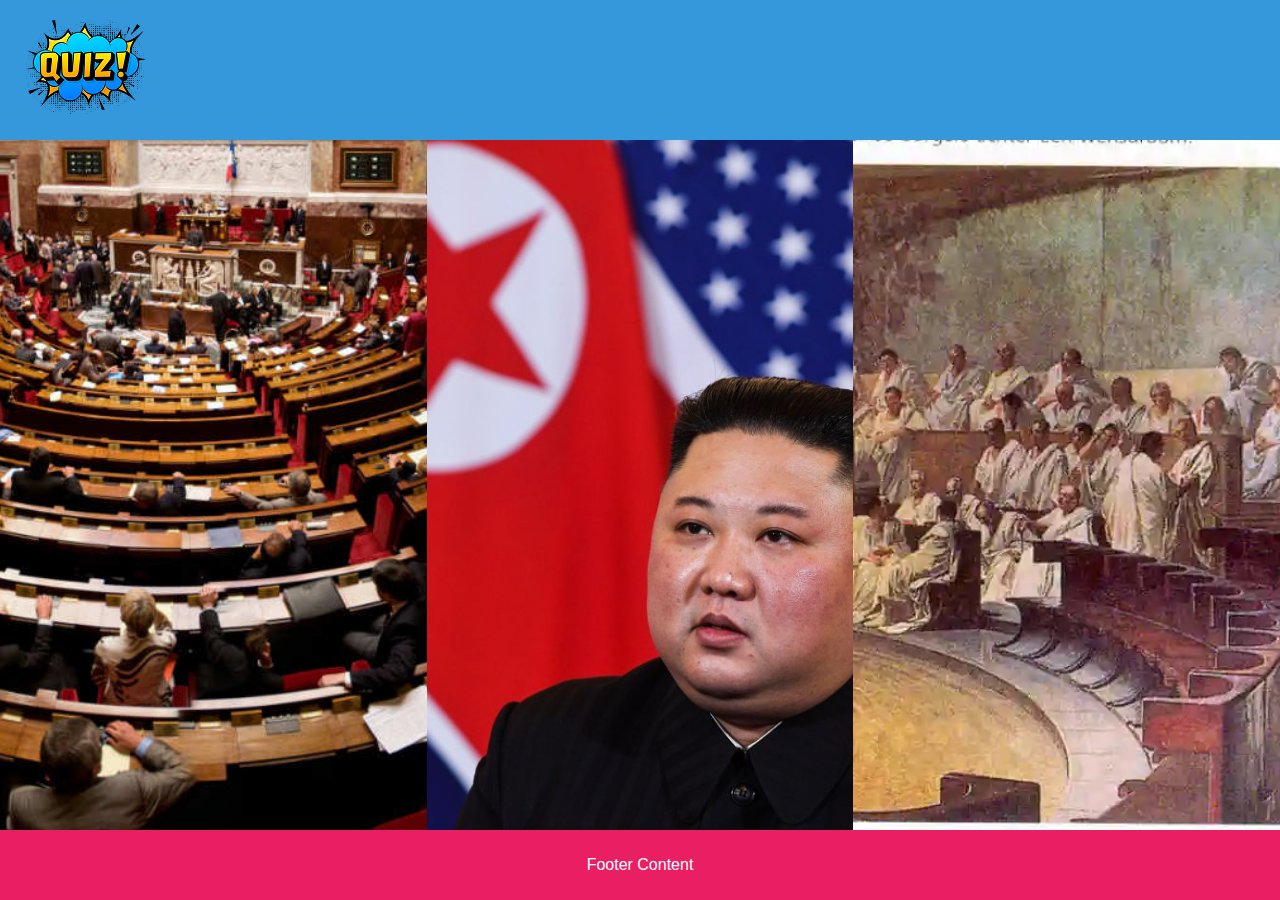
==== index.html @ fb7bad32 "startup" ====
<!DOCTYPE html>
<html lang="en">
  <head>
    <meta charset="UTF-8" />
    <meta name="viewport" content="width=device-width, initial-scale=1.0" />
    <title>Hover Frames with Animated Content</title>
    <link rel="stylesheet" href="styles.css" />
  </head>
  <body>
    <header class="header">
      <div class="logo">
        <img src="./Images/logo.png" alt="logo" />
      </div>
    </header>

    <div class="frames-container">
      <div class="frame" id="frame1">
        <img src="./Images/democratie.jpg" alt="Image 1" />
        <div class="hover-content">
          <div class="info-frame">
            Democratie is een regeringsvorm waarbij de macht bij het volk ligt.
          </div>
          <div class="leaderboard-frame">Leaderboard</div>
          <button class="play-button">Spelen</button>
        </div>
      </div>
      <div class="frame" id="frame2">
        <img src="./Images/dictatuur.jpg" alt="Image 2" />
        <div class="hover-content">
          <div class="info-frame">
            Dictatuur is een regeringsvorm waarbij alle macht bij één persoon of
            groep ligt.
          </div>
          <div class="leaderboard-frame">Leaderboard</div>
          <button class="play-button">Spelen</button>
        </div>
      </div>
      <div class="frame" id="frame3">
        <img src="./Images/aristocratie.webp" alt="Image 3" />
        <div class="hover-content">
          <div class="info-frame">
            Aristocratie is een regeringsvorm waarbij de macht bij een kleine
            elite ligt.
          </div>
          <div class="leaderboard-frame">Leaderboard</div>
          <button class="play-button">Spelen</button>
        </div>
      </div>
    </div>

    <footer class="footer">
      <p>Footer Content</p>
    </footer>
  </body>
</html>
---- styles.css ----
body {
    margin: 0;
    padding: 0;
    font-family: Arial, sans-serif;
    overflow: hidden;
    display: flex;
    flex-direction: column;
    height: 100vh;
}

.header {
    background-color: #3498db;
    color: white;
    padding: 15px 20px;
    text-align: left;
    font-size: 24px;
    font-weight: bold;
}

.frames-container {
    display: flex;
    flex: 1;
}

.frame {
    flex: 1;
    overflow: hidden;
    position: relative;
    transition: flex 0.5s ease;
}

.frame img {
    width: 100%;
    height: 100%;
    object-fit: cover;
}

.frame:hover {
    flex: 2;
}

.hover-content {
    position: absolute;
    top: 0;
    left: 0;
    width: 100%;
    height: 100%;
    display: flex;
    flex-direction: column;
    justify-content: space-between;
    padding: 20px;
    background: rgba(0, 0, 0, 0.7);
    opacity: 0;
    transition: opacity 0.5s ease;
}

.frame:hover .hover-content {
    opacity: 1;
}

.info-frame {
    background: #3498db;
    padding: 30px;
    color: white;
    border-radius: 5px;
    font-size: 18px;
    max-width: 60%;
    transform: translateX(-100%);
    transition: transform 0.5s ease;
}

.frame:hover .info-frame {
    transform: translateX(0);
}

.leaderboard-frame {
    background: #e91e63;
    padding: 100px;
    color: white;
    border-radius: 5px;
    font-size: 18px;
    max-width: 50%;
    align-self: flex-end;
    transform: translateX(100%);
    transition: transform 0.5s ease;
}

.frame:hover .leaderboard-frame {
    transform: translateX(0);
}

.play-button {
    background: #2ecc71;
    color: white;
    border: none;
    padding: 15px 30px;
    font-size: 18px;
    cursor: pointer;
    border-radius: 5px;
    align-self: flex-start;
    transform: translateY(100%);
    transition: transform 0.5s ease;
}

.frame:hover .play-button {
    transform: translateY(0);
}

.footer {
    background-color: #e91e63;
    color: white;
    text-align: center;
    padding: 10px;
    font-size: 16px;
}
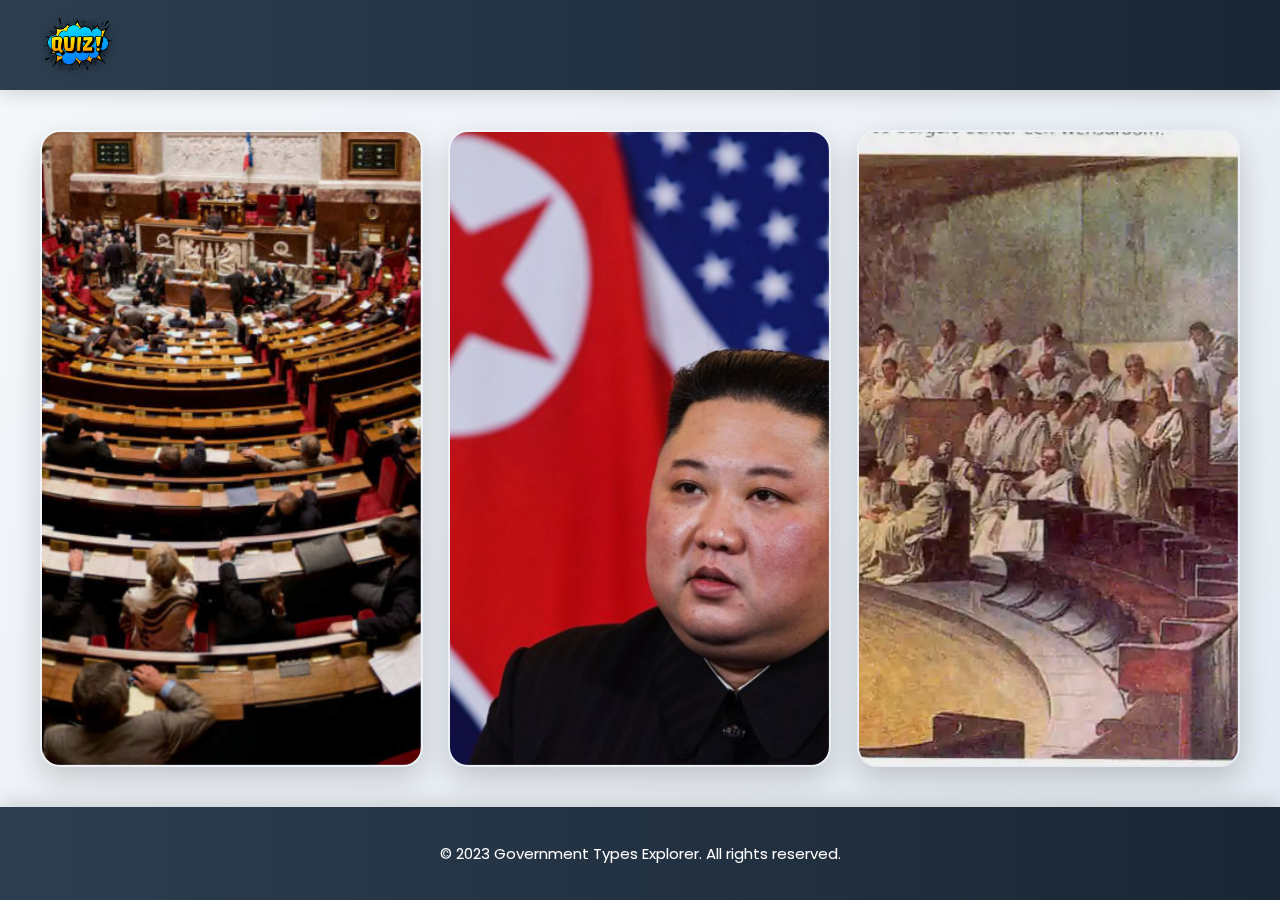
==== commit e7ff3bb3: "test" ====
--- a/index.html
+++ b/index.html
@@ -1,55 +1,165 @@
-<!DOCTYPE html>
 <html lang="en">
   <head>
     <meta charset="UTF-8" />
     <meta name="viewport" content="width=device-width, initial-scale=1.0" />
-    <title>Hover Frames with Animated Content</title>
+    <title>Government Types Explorer</title>
+    <link
+      rel="stylesheet"
+      href="https://fonts.googleapis.com/css2?family=Poppins:wght@300;400;500;600;700&display=swap"
+    />
     <link rel="stylesheet" href="styles.css" />
   </head>
   <body>
+    <div class="page-transition"></div>
+
     <header class="header">
       <div class="logo">
-        <img src="./Images/logo.png" alt="logo" />
+        <img
+          src="./Images/logo.png"
+          alt="Government Explorer"
+          onclick="window.location.href='index.html'"
+        />
       </div>
     </header>
 
     <div class="frames-container">
       <div class="frame" id="frame1">
-        <img src="./Images/democratie.jpg" alt="Image 1" />
+        <img src="./Images/democratie.jpg" alt="Democratie" />
         <div class="hover-content">
           <div class="info-frame">
-            Democratie is een regeringsvorm waarbij de macht bij het volk ligt.
+            <h3>Democratie</h3>
+            <p>
+              Een regeringsvorm waarbij de macht bij het volk ligt, meestal
+              uitgeoefend via gekozen vertegenwoordigers.
+            </p>
           </div>
-          <div class="leaderboard-frame">Leaderboard</div>
-          <button class="play-button">Spelen</button>
+          <div class="leaderboard-frame">
+            <h3>Top Spelers</h3>
+            <div class="leaderboard-entry gold">
+              <span class="position">1</span>
+              <span class="name">Alex</span>
+              <span class="score">12/12</span> <br />
+              <span class="time">1:24</span>
+            </div>
+            <div class="leaderboard-entry silver">
+              <span class="position">2</span>
+              <span class="name">Sophie</span>
+              <span class="score">11/12</span> <br />
+              <span class="time">1:45</span>
+            </div>
+            <div class="leaderboard-entry bronze">
+              <span class="position">3</span>
+              <span class="name">Thomas</span>
+              <span class="score">10/12</span> <br />
+              <span class="time">2:03</span>
+            </div>
+          </div>
+          <button
+            class="play-button"
+            onclick="navigateToQuiz('democratie.html')"
+          >
+            <span>Spelen</span>
+            <svg width="13px" height="10px" viewBox="0 0 13 10">
+              <path d="M1,5 L11,5"></path>
+              <polyline points="8 1 12 5 8 9"></polyline>
+            </svg>
+          </button>
         </div>
       </div>
+
       <div class="frame" id="frame2">
-        <img src="./Images/dictatuur.jpg" alt="Image 2" />
+        <img src="./Images/dictatuur.jpg" alt="Dictatuur" />
         <div class="hover-content">
           <div class="info-frame">
-            Dictatuur is een regeringsvorm waarbij alle macht bij één persoon of
-            groep ligt.
+            <h3>Dictatuur</h3>
+            <p>
+              Een regeringsvorm waarbij alle macht bij één persoon of groep
+              ligt, zonder vrije verkiezingen.
+            </p>
           </div>
-          <div class="leaderboard-frame">Leaderboard</div>
-          <button class="play-button">Spelen</button>
+          <div class="leaderboard-frame">
+            <h3>Top Spelers</h3>
+            <div class="leaderboard-entry gold">
+              <span class="position">1</span>
+              <span class="name">Emma</span>
+              <span class="score">12/12</span>
+              <span class="time">1:18</span>
+            </div>
+            <div class="leaderboard-entry silver">
+              <span class="position">2</span>
+              <span class="name">Lucas</span>
+              <span class="score">11/12</span>
+              <span class="time">1:32</span>
+            </div>
+            <div class="leaderboard-entry bronze">
+              <span class="position">3</span>
+              <span class="name">Lisa</span>
+              <span class="score">10/12</span>
+              <span class="time">1:55</span>
+            </div>
+          </div>
+          <button
+            class="play-button"
+            onclick="navigateToQuiz('dictatuur.html')"
+          >
+            <span>Spelen</span>
+            <svg width="13px" height="10px" viewBox="0 0 13 10">
+              <path d="M1,5 L11,5"></path>
+              <polyline points="8 1 12 5 8 9"></polyline>
+            </svg>
+          </button>
         </div>
       </div>
+
       <div class="frame" id="frame3">
-        <img src="./Images/aristocratie.webp" alt="Image 3" />
+        <img src="./Images/aristocratie.webp" alt="Aristocratie" />
         <div class="hover-content">
           <div class="info-frame">
-            Aristocratie is een regeringsvorm waarbij de macht bij een kleine
-            elite ligt.
+            <h3>Aristocratie</h3>
+            <p>
+              Een regeringsvorm waarbij de macht bij een kleine elite ligt, vaak
+              gebaseerd op geboorte of rijkdom.
+            </p>
           </div>
-          <div class="leaderboard-frame">Leaderboard</div>
-          <button class="play-button">Spelen</button>
+          <div class="leaderboard-frame">
+            <h3>Top Spelers</h3>
+            <div class="leaderboard-entry gold">
+              <span class="position">1</span>
+              <span class="name">David</span>
+              <span class="score">12/12</span>
+              <span class="time">1:36</span>
+            </div>
+            <div class="leaderboard-entry silver">
+              <span class="position">2</span>
+              <span class="name">Sarah</span>
+              <span class="score">11/12</span>
+              <span class="time">1:48</span>
+            </div>
+            <div class="leaderboard-entry bronze">
+              <span class="position">3</span>
+              <span class="name">Mike</span>
+              <span class="score">10/12</span>
+              <span class="time">2:12</span>
+            </div>
+          </div>
+          <button
+            class="play-button"
+            onclick="navigateToQuiz('aristocratie.html')"
+          >
+            <span>Spelen</span>
+            <svg width="13px" height="10px" viewBox="0 0 13 10">
+              <path d="M1,5 L11,5"></path>
+              <polyline points="8 1 12 5 8 9"></polyline>
+            </svg>
+          </button>
         </div>
       </div>
     </div>
 
     <footer class="footer">
-      <p>Footer Content</p>
+      <p>© 2023 Government Types Explorer. All rights reserved.</p>
     </footer>
+
+    <script src="script.js"></script>
   </body>
 </html>
--- a/styles.css
+++ b/styles.css
@@ -1,45 +1,154 @@
-body {
+:root {
+    --primary-dark: #2c3e50;
+    --primary-dark-alt: #1a2634;
+    --accent-red: #EF5947;
+    --accent-green: #2ecc71;
+    --accent-green-alt: #27ae60;
+    --accent-blue: #3498db;
+    --text-light: #ffffff;
+    --shadow-dark: rgba(0, 0, 0, 0.15);
+    --transition-smooth: cubic-bezier(0.25, 0.46, 0.45, 0.94);
+    --transition-bounce: cubic-bezier(0.68, -0.55, 0.265, 1.55);
+  }
+  
+  body {
     margin: 0;
     padding: 0;
-    font-family: Arial, sans-serif;
-    overflow: hidden;
+    font-family: 'Poppins', -apple-system, BlinkMacSystemFont, 'Segoe UI', Roboto, sans-serif;
+    overflow-x: hidden;
     display: flex;
     flex-direction: column;
-    height: 100vh;
-}
-
-.header {
-    background-color: #3498db;
-    color: white;
-    padding: 15px 20px;
-    text-align: left;
-    font-size: 24px;
-    font-weight: bold;
-}
-
-.frames-container {
+    min-height: 100vh;
+    background: linear-gradient(135deg, #f5f9fc 0%, #e3e9f1 100%);
+    will-change: background;
+  }
+  
+  .page-transition {
+    position: fixed;
+    top: 0;
+    left: 0;
+    width: 100%;
+    height: 100%;
+    background: linear-gradient(45deg, var(--accent-red), var(--primary-dark));
+    z-index: 1000;
+    opacity: 0;
+    pointer-events: none;
+    transform: scaleY(0);
+    transform-origin: bottom;
+    transition: transform 0.8s var(--transition-smooth), opacity 0.8s ease;
+    will-change: transform, opacity;
+  }
+  
+  .page-transition.active {
+    opacity: 1;
+    transform: scaleY(1);
+    transform-origin: top;
+  }
+  
+  .header {
+    background: linear-gradient(90deg, var(--primary-dark) 0%, var(--primary-dark-alt) 100%);
+    color: var(--text-light);
+    padding: 15px 40px;
+    box-shadow: 0 4px 20px var(--shadow-dark);
+    z-index: 10;
+    transform: translateY(-100%);
+    transition: transform 0.6s var(--transition-bounce);
+    will-change: transform;
+  }
+  
+  .header.loaded {
+    transform: translateY(0);
+  }
+  
+  .logo {
+    cursor: pointer;
+    transition: transform 0.3s ease;
+    will-change: transform;
+  }
+  
+  .logo:hover {
+    transform: scale(1.05);
+  }
+  
+  .logo img {
+    height: 60px;
+    filter: drop-shadow(0 2px 6px rgba(0, 0, 0, 0.3));
+    transition: all 0.3s ease;
+    will-change: filter;
+  }
+  
+  .logo:hover img {
+    filter: drop-shadow(0 4px 10px rgba(0, 0, 0, 0.4));
+  }
+  
+  .frames-container {
     display: flex;
     flex: 1;
-}
-
-.frame {
+    gap: 25px;
+    padding: 40px;
+    box-sizing: border-box;
+    overflow: hidden;
+    perspective: 1000px;
+  }
+  
+  .frame {
     flex: 1;
     overflow: hidden;
     position: relative;
-    transition: flex 0.5s ease;
-}
-
-.frame img {
+    border-radius: 20px;
+    box-shadow: 0 12px 30px rgba(0, 0, 0, 0.18);
+    transform: scale(0.95) translateY(20px);
+    opacity: 0;
+    transition: all 0.8s var(--transition-bounce), flex 0.6s var(--transition-smooth);
+    border: 2px solid rgba(255, 255, 255, 0.15);
+    filter: brightness(0.95);
+    will-change: transform, opacity, flex, filter;
+    backface-visibility: hidden;
+  }
+  
+  .frame.loaded {
+    transform: scale(1) translateY(0);
+    opacity: 1;
+  }
+  
+  .frame::before {
+    content: '';
+    position: absolute;
+    top: 0;
+    left: 0;
+    width: 100%;
+    height: 100%;
+    background: linear-gradient(to bottom, rgba(0, 0, 0, 0.2) 0%, rgba(0, 0, 0, 0.5) 100%);
+    z-index: 1;
+    opacity: 0;
+    transition: opacity 0.2s ease;
+    will-change: opacity;
+  }
+  
+  .frame:hover {
+    flex: 1.5;
+    box-shadow: 0 15px 40px rgba(0, 0, 0, 0.25);
+    transform: translateY(-8px) scale(1.02);
+    filter: brightness(1);
+  }
+  
+  .frame:hover::before {
+    opacity: 1;
+  }
+  
+  .frame img {
     width: 100%;
     height: 100%;
     object-fit: cover;
-}
-
-.frame:hover {
-    flex: 2;
-}
-
-.hover-content {
+    transition: transform 1s var(--transition-smooth);
+    will-change: transform;
+  }
+  
+  .frame:hover img {
+    transform: scale(1.08);
+  }
+  
+  .hover-content {
     position: absolute;
     top: 0;
     left: 0;
@@ -48,68 +157,278 @@
     display: flex;
     flex-direction: column;
     justify-content: space-between;
+    padding: 40px;
+    box-sizing: border-box;
+    background: rgba(0, 0, 0, 0.5);
+    backdrop-filter: blur(8px);
+    -webkit-backdrop-filter: blur(8px);
+    opacity: 0;
+    transition: opacity 0.2s ease, backdrop-filter 0.2s ease;
+    z-index: 2;
+    will-change: opacity, backdrop-filter;
+  }
+  
+  .frame:hover .hover-content {
+    opacity: 1;
+  }
+  
+  .info-frame {
+    background: rgba(52, 152, 219, 0.85);
+    padding: 25px;
+    color: var(--text-light);
+    border-radius: 15px;
+    max-width: 55%;
+    transform: translateX(-120%);
+    transition: transform 0.7s var(--transition-bounce);
+    box-shadow: 0 10px 30px rgba(0, 0, 0, 0.25);
+    line-height: 1.6;
+    border: 1px solid rgba(255, 255, 255, 0.2);
+    will-change: transform;
+  }
+  
+  .info-frame h3 {
+    margin: 0 0 12px 0;
+    font-size: 24px;
+    font-weight: 600;
+    color: var(--text-light);
+    text-shadow: 0 2px 4px rgba(0, 0, 0, 0.2);
+  }
+  
+  .info-frame p {
+    margin: 0;
+    font-weight: 300;
+    font-size: 16px;
+  }
+  
+  .frame:hover .info-frame {
+    transform: translateX(0);
+    transition-delay: 0.05s;
+  }
+  
+  .leaderboard-frame {
+    background: rgba(239, 89, 71, 0.9);
+    padding: 20px 25px;
+    color: var(--text-light);
+    border-radius: 15px;
+    width: 50%;
+    transform: translateX(120%);
+    transition: transform 0.7s var(--transition-bounce);
+    box-shadow: 0 10px 30px rgba(0, 0, 0, 0.25);
+    margin-bottom: 30px;
+    align-self: flex-end;
+    border: 1px solid rgba(255, 255, 255, 0.2);
+    will-change: transform;
+  }
+  
+  .leaderboard-frame h3 {
+    margin: 0 0 18px 0;
+    font-size: 22px;
+    font-weight: 600;
+    text-align: center;
+    color: var(--text-light);
+    text-shadow: 0 2px 4px rgba(0, 0, 0, 0.2);
+  }
+  
+  .leaderboard-entry {
+    display: flex;
+    justify-content: space-between;
+    align-items: center;
+    padding: 12px 18px;
+    margin-bottom: 10px;
+    border-radius: 10px;
+    background: rgba(255, 255, 255, 0.15);
+    transition: all 0.1s var(--transition-smooth);
+    cursor: default;
+    will-change: transform, background;
+  }
+  
+  .leaderboard-entry:hover {
+    background: rgba(255, 255, 255, 0.25);
+    transform: translateX(-8px);
+    box-shadow: 0 5px 15px rgba(0, 0, 0, 0.2);
+  }
+  
+  .leaderboard-entry.gold {
+    background: linear-gradient(90deg, rgba(239, 89, 71, 0.7) 0%, rgba(212, 172, 13, 0.7) 100%);
+  }
+  
+  .leaderboard-entry.silver {
+    background: linear-gradient(90deg, rgba(239, 89, 71, 0.7) 0%, rgba(192, 192, 192, 0.7) 100%);
+  }
+  
+  .leaderboard-entry.bronze {
+    background: linear-gradient(90deg, rgba(239, 89, 71, 0.7) 0%, rgba(205, 127, 50, 0.7) 100%);
+  }
+  
+  .position {
+    font-weight: 700;
+    width: 24px;
+    font-size: 18px;
+  }
+  
+  .name {
+    flex: 1;
+    font-weight: 500;
+    margin: 0 12px;
+    font-size: 16px;
+  }
+  
+  .score, .time {
+    font-weight: 400;
+    font-size: 14px;
+    opacity: 0.9;
+  }
+  
+  .frame:hover .leaderboard-frame {
+    transform: translateX(0);
+    transition-delay: 0.1s;
+  }
+  
+  .play-button {
+    background: linear-gradient(45deg, var(--accent-green), var(--accent-green-alt));
+    color: var(--text-light);
+    border: none;
+    padding: 18px 36px;
+    font-size: 20px;
+    font-weight: 600;
+    cursor: pointer;
+    border-radius: 15px;
+    align-self: flex-start;
+    transform: translateY(150%);
+    transition: all 0.7s var(--transition-bounce);
+    display: flex;
+    align-items: center;
+    justify-content: space-between;
+    width: 180px;
+    box-shadow: 0 10px 25px rgba(0, 0, 0, 0.25);
+    overflow: hidden;
+    position: relative;
+    z-index: 3;
+    will-change: transform;
+  }
+  
+  .play-button span {
+    position: relative;
+    z-index: 2;
+  }
+  
+  .play-button svg {
+    position: relative;
+    z-index: 2;
+    stroke: var(--text-light);
+    stroke-width: 2;
+    fill: none;
+    stroke-linecap: round;
+    stroke-linejoin: round;
+    transition: all 0.2s ease;
+    will-change: transform;
+  }
+  
+  .play-button::before {
+    content: '';
+    position: absolute;
+    top: 0;
+    left: 0;
+    width: 100%;
+    height: 100%;
+    background: linear-gradient(45deg, var(--accent-green-alt), var(--accent-green));
+    opacity: 0;
+    transition: opacity 0.4s ease;
+    will-change: opacity;
+  }
+  
+  .play-button::after {
+    content: '';
+    position: absolute;
+    top: 0;
+    left: 0;
+    width: 100%;
+    height: 100%;
+    background: linear-gradient(90deg, rgba(255,255,255,0.1) 0%, rgba(255,255,255,0.3) 100%);
+    transform: translateX(-100%);
+    transition: transform 0.3s ease;
+    will-change: transform;
+  }
+  
+  .play-button:hover {
+    transform: translateY(0) scale(1.05);
+    box-shadow: 0 12px 30px rgba(0, 0, 0, 0.35);
+  }
+  
+  .play-button:hover::before {
+    opacity: 1;
+  }
+  
+  .play-button:hover svg {
+    transform: translateX(8px);
+  }
+  
+  .play-button:hover::after {
+    transform: translateX(0);
+  }
+  
+  .frame:hover .play-button {
+    transform: translateY(0);
+    transition-delay: 0.15s;
+  }
+  
+  .footer {
+    background: linear-gradient(90deg, var(--primary-dark) 0%, var(--primary-dark-alt) 100%);
+    color: var(--text-light);
+    text-align: center;
     padding: 20px;
-    background: rgba(0, 0, 0, 0.7);
-    opacity: 0;
-    transition: opacity 0.5s ease;
-}
-
-.frame:hover .hover-content {
-    opacity: 1;
-}
-
-.info-frame {
-    background: #3498db;
-    padding: 30px;
-    color: white;
-    border-radius: 5px;
-    font-size: 18px;
-    max-width: 60%;
-    transform: translateX(-100%);
-    transition: transform 0.5s ease;
-}
-
-.frame:hover .info-frame {
-    transform: translateX(0);
-}
-
-.leaderboard-frame {
-    background: #e91e63;
-    padding: 100px;
-    color: white;
-    border-radius: 5px;
-    font-size: 18px;
-    max-width: 50%;
-    align-self: flex-end;
-    transform: translateX(100%);
-    transition: transform 0.5s ease;
-}
-
-.frame:hover .leaderboard-frame {
-    transform: translateX(0);
-}
-
-.play-button {
-    background: #2ecc71;
-    color: white;
-    border: none;
-    padding: 15px 30px;
-    font-size: 18px;
-    cursor: pointer;
-    border-radius: 5px;
-    align-self: flex-start;
-    transform: translateY(100%);
-    transition: transform 0.5s ease;
-}
-
-.frame:hover .play-button {
-    transform: translateY(0);
-}
-
-.footer {
-    background-color: #e91e63;
-    color: white;
-    text-align: center;
-    padding: 10px;
-    font-size: 16px;
-}+    font-size: 15px;
+    box-shadow: 0 -4px 20px var(--shadow-dark);
+    position: relative;
+    z-index: 5;
+  }
+  
+  .frame::after {
+    content: '';
+    position: absolute;
+    top: 0;
+    left: 0;
+    width: 100%;
+    height: 100%;
+    border-radius: 18px;
+    box-shadow: 0 0 30px rgba(239, 89, 71, 0.4);
+    opacity: 0;
+    transition: opacity 0.3s ease;
+    pointer-events: none;
+    will-change: opacity;
+  }
+  
+  .frame:hover::after {
+    opacity: 1;
+  }
+  
+  /* Performance optimizations */
+  @media (prefers-reduced-motion: reduce) {
+    * {
+      animation-duration: 0.01ms !important;
+      animation-iteration-count: 1 !important;
+      transition-duration: 0.01ms !important;
+      scroll-behavior: auto !important;
+    }
+  }
+  
+  @media (max-width: 1200px) {
+    .frames-container {
+      flex-direction: column;
+      gap: 20px;
+    }
+    
+    .frame {
+      width: 100%;
+      height: 300px;
+    }
+    
+    .frame:hover {
+      flex: 1;
+      height: 350px;
+    }
+    
+    .info-frame, .leaderboard-frame {
+      max-width: 80%;
+    }
+  }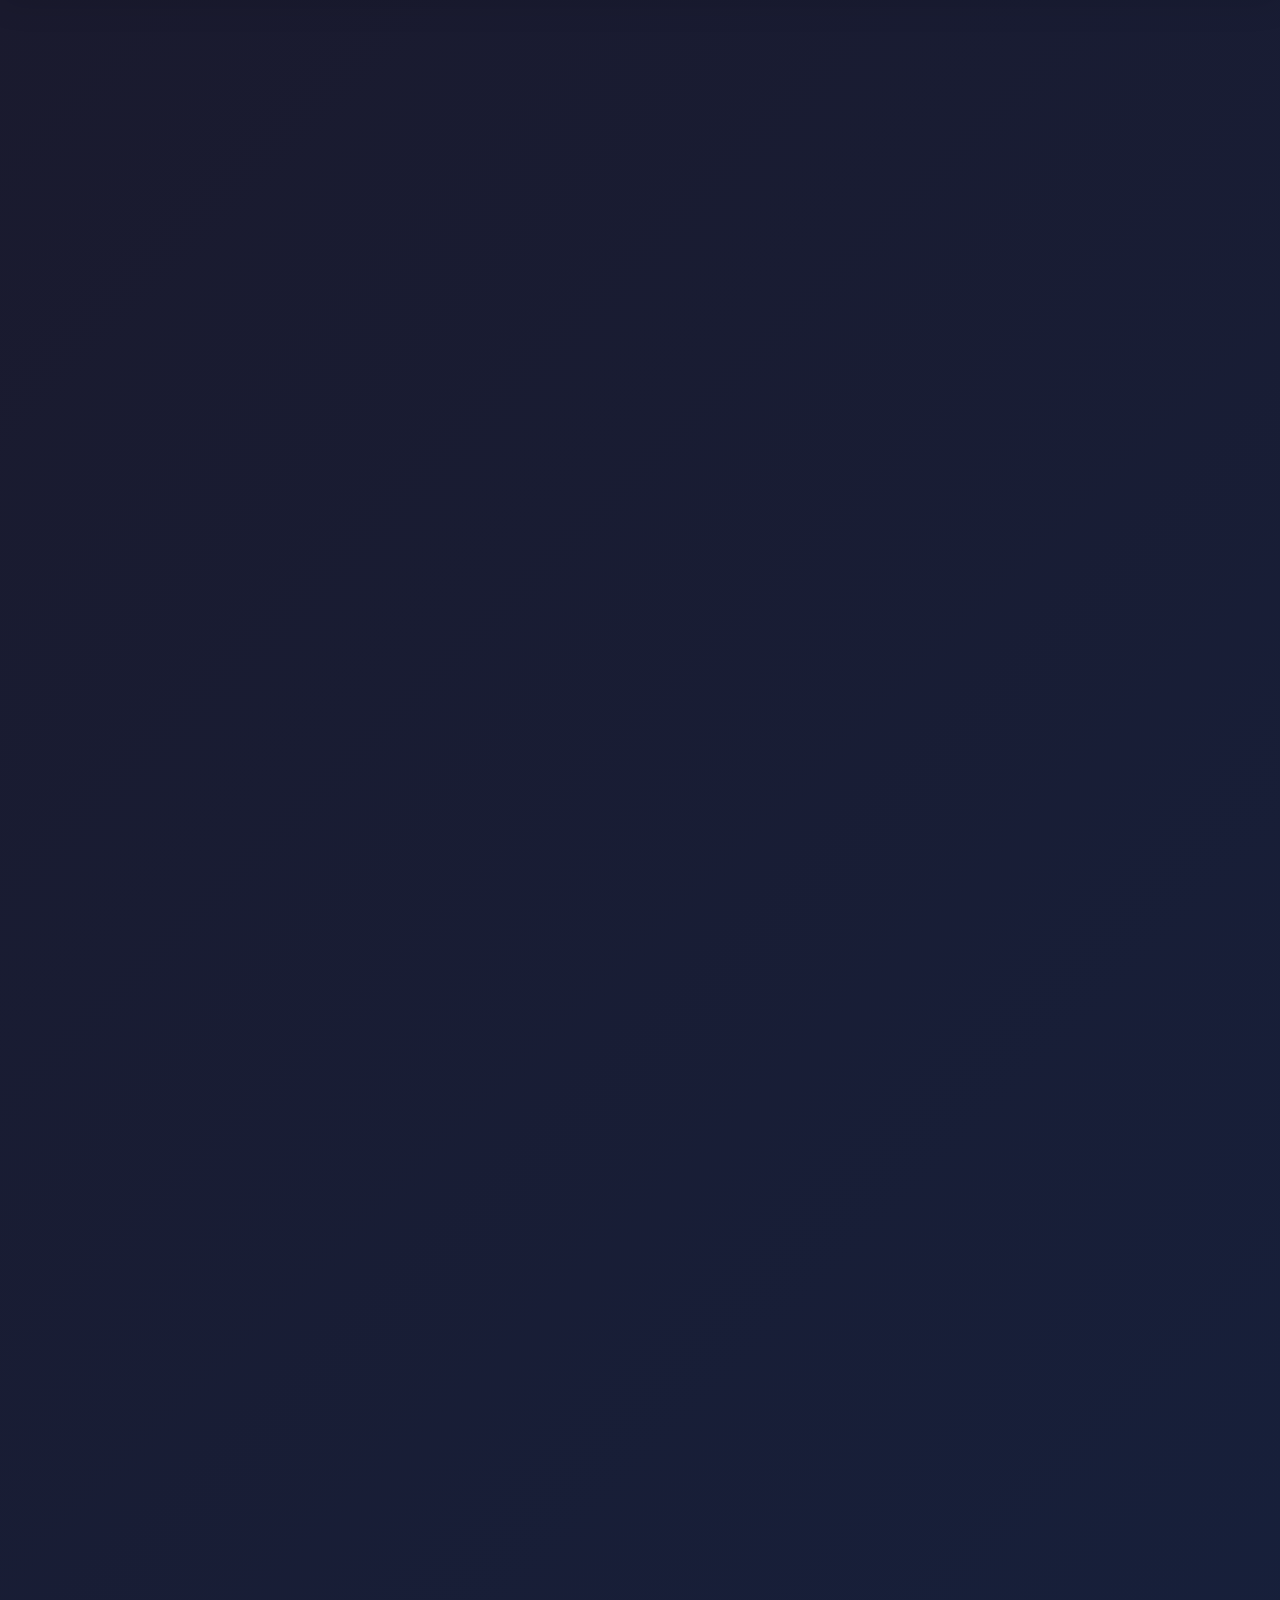
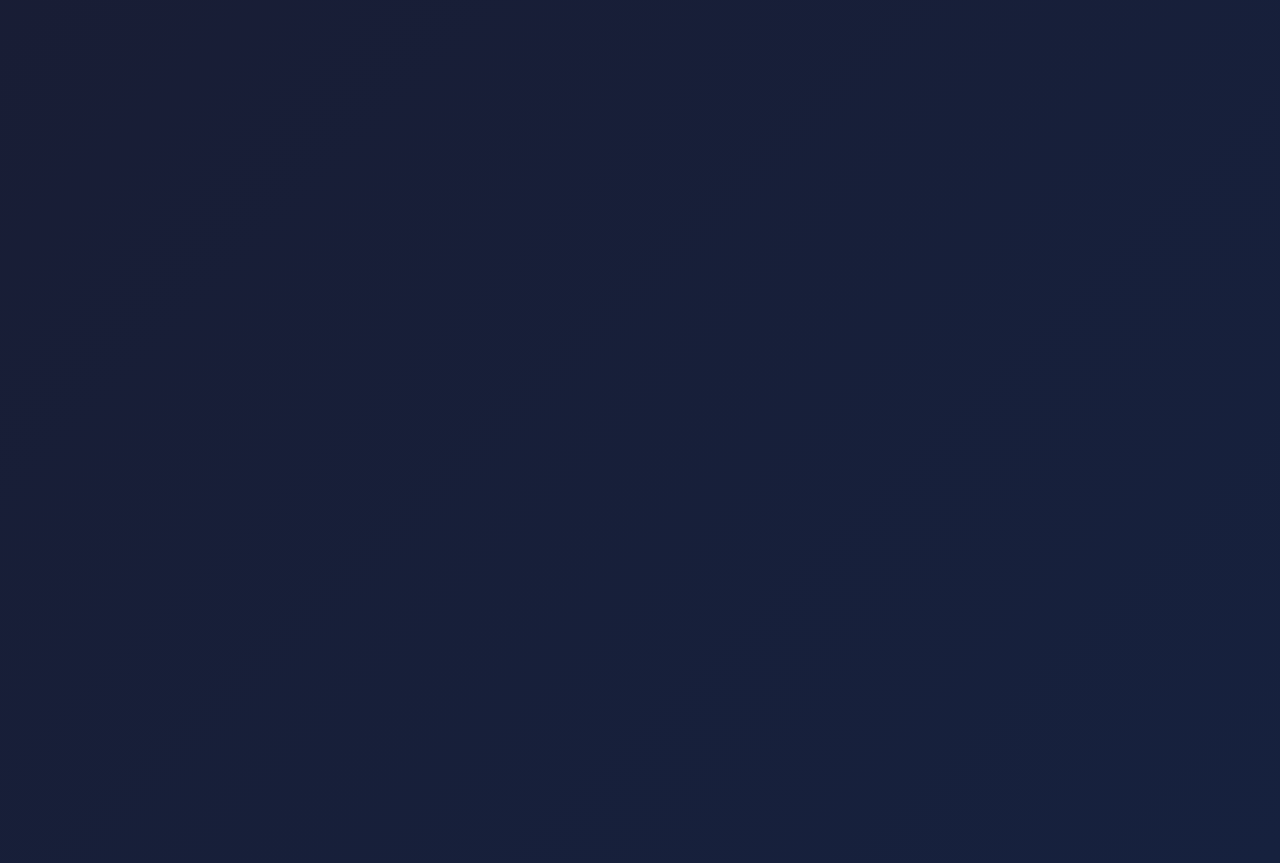
==== commit bd7c30c8: "vragen pagina toegevoegd met alle vragen voor elke qquizz" ====
--- a/index.html
+++ b/index.html
@@ -1,165 +1,258 @@
+<!DOCTYPE html>
 <html lang="en">
   <head>
     <meta charset="UTF-8" />
     <meta name="viewport" content="width=device-width, initial-scale=1.0" />
-    <title>Government Types Explorer</title>
+    <title>Quizzy</title>
+    <link
+      href="https://fonts.googleapis.com/css2?family=Poppins:wght@400;500;600;700&display=swap"
+      rel="stylesheet"
+    />
+    <link rel="stylesheet" href="../CSS/homepage.css" />
     <link
       rel="stylesheet"
-      href="https://fonts.googleapis.com/css2?family=Poppins:wght@300;400;500;600;700&display=swap"
+      href="https://cdnjs.cloudflare.com/ajax/libs/font-awesome/6.0.0-beta3/css/all.min.css"
     />
-    <link rel="stylesheet" href="styles.css" />
   </head>
   <body>
-    <div class="page-transition"></div>
+    <!-- Page transition overlay -->
+    <div class="page-transition" id="pageTransition"></div>
 
     <header class="header">
-      <div class="logo">
-        <img
-          src="./Images/logo.png"
-          alt="Government Explorer"
-          onclick="window.location.href='index.html'"
-        />
-      </div>
+      <h1 class="logo">Quizzy</h1>
     </header>
 
-    <div class="frames-container">
-      <div class="frame" id="frame1">
-        <img src="./Images/democratie.jpg" alt="Democratie" />
-        <div class="hover-content">
-          <div class="info-frame">
-            <h3>Democratie</h3>
-            <p>
-              Een regeringsvorm waarbij de macht bij het volk ligt, meestal
-              uitgeoefend via gekozen vertegenwoordigers.
-            </p>
-          </div>
-          <div class="leaderboard-frame">
-            <h3>Top Spelers</h3>
-            <div class="leaderboard-entry gold">
-              <span class="position">1</span>
-              <span class="name">Alex</span>
-              <span class="score">12/12</span> <br />
-              <span class="time">1:24</span>
+    <main class="main-content">
+      <!-- Quiz Preview Section -->
+      <section class="quiz-preview-section">
+        <h2 class="section-title">Choose Your Quiz</h2>
+        <div class="quiz-container">
+          <!-- Democracy Frame -->
+          <div class="quiz-frame" id="democracy-frame">
+            <img
+              src="../Images/democratie.jpg"
+              alt="Democracy"
+              class="quiz-image"
+            />
+            <div class="quiz-overlay">
+              <div class="quiz-info">
+                <h3 class="quiz-title">Democracy</h3>
+                <p class="quiz-description">
+                  Government by the people through elected representatives
+                </p>
+              </div>
+              <div class="play-btn-container">
+                <button
+                  class="play-btn"
+                  onclick="navigateToQuiz('./questions/index.html?quiz=democratie')"
+                >
+                  Play Now
+                  <svg
+                    width="18"
+                    height="18"
+                    viewBox="0 0 24 24"
+                    fill="none"
+                    stroke="currentColor"
+                    stroke-width="2"
+                  >
+                    <path d="M5 12h14M12 5l7 7-7 7"></path>
+                  </svg>
+                </button>
+              </div>
             </div>
-            <div class="leaderboard-entry silver">
-              <span class="position">2</span>
-              <span class="name">Sophie</span>
-              <span class="score">11/12</span> <br />
-              <span class="time">1:45</span>
+          </div>
+
+          <!-- Dictatorship Frame -->
+          <div class="quiz-frame" id="dictatorship-frame">
+            <img
+              src="../Images/dictatuur.jpg"
+              alt="Dictatorship"
+              class="quiz-image"
+            />
+            <div class="quiz-overlay">
+              <div class="quiz-info">
+                <h3 class="quiz-title">Dictatorship</h3>
+                <p class="quiz-description">
+                  Absolute power held by single individual/group
+                </p>
+              </div>
+              <div class="play-btn-container">
+                <button
+                  class="play-btn"
+                  onclick="navigateToQuiz('./questions/index.html?quiz=dictatorschap')"
+                >
+                  Play Now
+                  <svg
+                    width="18"
+                    height="18"
+                    viewBox="0 0 24 24"
+                    fill="none"
+                    stroke="currentColor"
+                    stroke-width="2"
+                  >
+                    <path d="M5 12h14M12 5l7 7-7 7"></path>
+                  </svg>
+                </button>
+              </div>
             </div>
-            <div class="leaderboard-entry bronze">
-              <span class="position">3</span>
-              <span class="name">Thomas</span>
-              <span class="score">10/12</span> <br />
-              <span class="time">2:03</span>
+          </div>
+
+          <!-- Aristocracy Frame -->
+          <div class="quiz-frame" id="aristocracy-frame">
+            <img
+              src="../Images/aristocratie.webp"
+              alt="Aristocracy"
+              class="quiz-image"
+            />
+            <div class="quiz-overlay">
+              <div class="quiz-info">
+                <h3 class="quiz-title">Aristocracy</h3>
+                <p class="quiz-description">
+                  Power held by privileged ruling class
+                </p>
+              </div>
+              <div class="play-btn-container">
+                <button
+                  class="play-btn"
+                  onclick="navigateToQuiz('./questions/index.html?quiz=aristocratie')"
+                >
+                  Play Now
+                  <svg
+                    width="18"
+                    height="18"
+                    viewBox="0 0 24 24"
+                    fill="none"
+                    stroke="currentColor"
+                    stroke-width="2"
+                  >
+                    <path d="M5 12h14M12 5l7 7-7 7"></path>
+                  </svg>
+                </button>
+              </div>
             </div>
           </div>
-          <button
-            class="play-button"
-            onclick="navigateToQuiz('democratie.html')"
-          >
-            <span>Spelen</span>
-            <svg width="13px" height="10px" viewBox="0 0 13 10">
-              <path d="M1,5 L11,5"></path>
-              <polyline points="8 1 12 5 8 9"></polyline>
-            </svg>
-          </button>
-        </div>
-      </div>
-
-      <div class="frame" id="frame2">
-        <img src="./Images/dictatuur.jpg" alt="Dictatuur" />
-        <div class="hover-content">
-          <div class="info-frame">
-            <h3>Dictatuur</h3>
-            <p>
-              Een regeringsvorm waarbij alle macht bij één persoon of groep
-              ligt, zonder vrije verkiezingen.
-            </p>
-          </div>
-          <div class="leaderboard-frame">
-            <h3>Top Spelers</h3>
-            <div class="leaderboard-entry gold">
-              <span class="position">1</span>
-              <span class="name">Emma</span>
-              <span class="score">12/12</span>
-              <span class="time">1:18</span>
-            </div>
-            <div class="leaderboard-entry silver">
-              <span class="position">2</span>
-              <span class="name">Lucas</span>
-              <span class="score">11/12</span>
-              <span class="time">1:32</span>
-            </div>
-            <div class="leaderboard-entry bronze">
-              <span class="position">3</span>
-              <span class="name">Lisa</span>
-              <span class="score">10/12</span>
-              <span class="time">1:55</span>
-            </div>
-          </div>
-          <button
-            class="play-button"
-            onclick="navigateToQuiz('dictatuur.html')"
-          >
-            <span>Spelen</span>
-            <svg width="13px" height="10px" viewBox="0 0 13 10">
-              <path d="M1,5 L11,5"></path>
-              <polyline points="8 1 12 5 8 9"></polyline>
-            </svg>
-          </button>
-        </div>
-      </div>
-
-      <div class="frame" id="frame3">
-        <img src="./Images/aristocratie.webp" alt="Aristocratie" />
-        <div class="hover-content">
-          <div class="info-frame">
-            <h3>Aristocratie</h3>
-            <p>
-              Een regeringsvorm waarbij de macht bij een kleine elite ligt, vaak
-              gebaseerd op geboorte of rijkdom.
-            </p>
-          </div>
-          <div class="leaderboard-frame">
-            <h3>Top Spelers</h3>
-            <div class="leaderboard-entry gold">
-              <span class="position">1</span>
-              <span class="name">David</span>
-              <span class="score">12/12</span>
-              <span class="time">1:36</span>
-            </div>
-            <div class="leaderboard-entry silver">
-              <span class="position">2</span>
-              <span class="name">Sarah</span>
-              <span class="score">11/12</span>
-              <span class="time">1:48</span>
-            </div>
-            <div class="leaderboard-entry bronze">
-              <span class="position">3</span>
-              <span class="name">Mike</span>
-              <span class="score">10/12</span>
-              <span class="time">2:12</span>
-            </div>
-          </div>
-          <button
-            class="play-button"
-            onclick="navigateToQuiz('aristocratie.html')"
-          >
-            <span>Spelen</span>
-            <svg width="13px" height="10px" viewBox="0 0 13 10">
-              <path d="M1,5 L11,5"></path>
-              <polyline points="8 1 12 5 8 9"></polyline>
-            </svg>
-          </button>
-        </div>
-      </div>
-    </div>
+        </div>
+      </section>
+
+      <!-- Democracy Info Section -->
+      <section class="info-section" id="democracy-info">
+        <h2 class="info-title">About Democracy</h2>
+        <div class="info-content">
+          <div class="info-card">
+            <h3 class="info-card-title">
+              <i class="fas fa-vote-yea info-card-icon"></i> Voting System
+            </h3>
+            <p class="info-card-text">
+              Democracy is characterized by free and fair elections where
+              citizens have the right to vote for their representatives. This
+              quiz will test your knowledge about different voting systems
+              around the world.
+            </p>
+          </div>
+          <div class="info-card">
+            <h3 class="info-card-title">
+              <i class="fas fa-balance-scale info-card-icon"></i> Rights &
+              Freedoms
+            </h3>
+            <p class="info-card-text">
+              Democratic systems protect fundamental human rights and freedoms.
+              Learn about constitutional protections, civil liberties, and how
+              democracies balance individual rights with collective needs.
+            </p>
+          </div>
+          <div class="info-card">
+            <h3 class="info-card-title">
+              <i class="fas fa-landmark info-card-icon"></i> Government
+              Structure
+            </h3>
+            <p class="info-card-text">
+              From parliamentary to presidential systems, democracies come in
+              many forms. Test your understanding of separation of powers,
+              checks and balances, and different democratic models.
+            </p>
+          </div>
+        </div>
+      </section>
+
+      <!-- Dictatorship Info Section -->
+      <section class="info-section" id="dictatorship-info">
+        <h2 class="info-title">About Dictatorship</h2>
+        <div class="info-content">
+          <div class="info-card">
+            <h3 class="info-card-title">
+              <i class="fas fa-crown info-card-icon"></i> Power Concentration
+            </h3>
+            <p class="info-card-text">
+              Dictatorships concentrate power in the hands of a single leader or
+              small group. This quiz explores how dictators maintain control and
+              the mechanisms of authoritarian rule throughout history.
+            </p>
+          </div>
+          <div class="info-card">
+            <h3 class="info-card-title">
+              <i class="fas fa-gavel info-card-icon"></i> Legal Systems
+            </h3>
+            <p class="info-card-text">
+              In dictatorships, the legal system often serves the ruler rather
+              than justice. Test your knowledge about how laws are created and
+              enforced in authoritarian regimes.
+            </p>
+          </div>
+          <div class="info-card">
+            <h3 class="info-card-title">
+              <i class="fas fa-user-shield info-card-icon"></i> Security
+              Apparatus
+            </h3>
+            <p class="info-card-text">
+              Dictatorships frequently rely on extensive security forces to
+              maintain control. Learn about the role of military, police, and
+              intelligence agencies in supporting authoritarian rule.
+            </p>
+          </div>
+        </div>
+      </section>
+
+      <!-- Aristocracy Info Section -->
+      <section class="info-section" id="aristocracy-info">
+        <h2 class="info-title">About Aristocracy</h2>
+        <div class="info-content">
+          <div class="info-card">
+            <h3 class="info-card-title">
+              <i class="fas fa-chess-queen info-card-icon"></i> Noble Rule
+            </h3>
+            <p class="info-card-text">
+              Aristocracy is government by a privileged nobility or elite class.
+              This quiz covers historical aristocratic systems and how power was
+              traditionally inherited among noble families.
+            </p>
+          </div>
+          <div class="info-card">
+            <h3 class="info-card-title">
+              <i class="fas fa-gem info-card-icon"></i> Wealth & Power
+            </h3>
+            <p class="info-card-text">
+              Aristocratic systems often link political power to land ownership
+              and wealth. Test your knowledge about how economic and political
+              power intersected in aristocratic societies.
+            </p>
+          </div>
+          <div class="info-card">
+            <h3 class="info-card-title">
+              <i class="fas fa-book info-card-icon"></i> Cultural Influence
+            </h3>
+            <p class="info-card-text">
+              Aristocracies have significantly influenced art, culture, and
+              education. Explore how noble classes shaped cultural development
+              and the legacy they left behind.
+            </p>
+          </div>
+        </div>
+      </section>
+    </main>
 
     <footer class="footer">
-      <p>© 2023 Government Types Explorer. All rights reserved.</p>
+      <p>© 2023 Quizzy. All rights reserved.</p>
     </footer>
-
-    <script src="script.js"></script>
+    <script src="../Scripts/main.js"></script>
   </body>
 </html>
--- a/CSS/homepage.css
+++ b/CSS/homepage.css
@@ -0,0 +1,466 @@
+/* homepage.css - Nederlandse Versie */
+:root {
+  --primary: #1a1a2e;
+  --secondary: #16213e;
+  --accent: #06d6a0;
+  --accent-hover: #04b486;
+  --text: #ffffff;
+  --overlay: rgba(0, 0, 0, 0.7);
+  --transition: all 0.4s cubic-bezier(0.25, 0.8, 0.25, 1);
+  --bounce: cubic-bezier(0.68, -0.6, 0.32, 1.6);
+  --glow: 0 0 20px;
+}
+
+/* Basisstijlen */
+* {
+  margin: 0;
+  padding: 0;
+  box-sizing: border-box;
+}
+
+body {
+  font-family: "Poppins", sans-serif;
+  background: linear-gradient(135deg, var(--primary) 0%, var(--secondary) 100%);
+  color: var(--text);
+  min-height: 100vh;
+  display: flex;
+  flex-direction: column;
+}
+
+/* Animaties */
+@keyframes fadeIn {
+  from {
+    opacity: 0;
+  }
+  to {
+    opacity: 1;
+  }
+}
+
+@keyframes fadeInUp {
+  from {
+    opacity: 0;
+    transform: translateY(30px);
+  }
+  to {
+    opacity: 1;
+    transform: translateY(0);
+  }
+}
+
+@keyframes fadeOut {
+  to {
+    opacity: 0;
+    transform: translateY(20px);
+  }
+}
+
+@keyframes slideDown {
+  to {
+    transform: translateY(0);
+  }
+}
+
+@keyframes borderPulse {
+  0% {
+    box-shadow: 0 0 10px;
+  }
+  50% {
+    box-shadow: 0 0 20px;
+  }
+  100% {
+    box-shadow: 0 0 10px;
+  }
+}
+
+@keyframes spin {
+  to {
+    transform: rotate(360deg);
+  }
+}
+
+/* Navigatiebalk */
+.header {
+  background: rgba(42, 42, 62, 0.95);
+  padding: 1.5rem 2rem;
+  backdrop-filter: blur(10px);
+  position: fixed;
+  width: 100%;
+  top: 0;
+  z-index: 1000;
+  box-shadow: 0 4px 30px rgba(0, 0, 0, 0.1);
+  transform: translateY(-100%);
+  animation: slideDown 0.6s var(--bounce) 0.2s forwards;
+}
+
+.logo {
+  font-size: 2rem;
+  font-weight: 700;
+  background: linear-gradient(45deg, var(--accent), #118ab2);
+  -webkit-background-clip: text;
+  background-clip: text;
+  -webkit-text-fill-color: transparent;
+  letter-spacing: 1px;
+  opacity: 0;
+  animation: fadeIn 0.8s ease-out 0.4s forwards;
+}
+
+/* Hoofdinhoud */
+.main-content {
+  padding-top: 6rem;
+}
+
+/* Quiz Overzicht Sectie */
+.quiz-preview-section {
+  padding: 4rem 2rem;
+  max-width: 1400px;
+  margin: 0 auto;
+}
+
+.section-title {
+  font-size: 2.5rem;
+  margin-bottom: 2rem;
+  text-align: center;
+  opacity: 0;
+  transform: translateY(20px);
+  animation: fadeInUp 0.8s var(--bounce) 0.4s forwards;
+}
+
+.quiz-container {
+  display: grid;
+  grid-template-columns: repeat(3, 1fr);
+  gap: 2rem;
+  margin-bottom: 4rem;
+}
+
+/* Quiz Frame Stijlen */
+.quiz-frame {
+  position: relative;
+  border-radius: 20px;
+  overflow: hidden;
+  aspect-ratio: 3/4;
+  transition: var(--transition);
+  transform: translateY(20px);
+  opacity: 0;
+  animation: fadeInUp 0.8s var(--bounce) forwards;
+  box-shadow: 0 10px 20px rgba(0, 0, 0, 0.2);
+  border: 2px solid transparent;
+}
+
+.quiz-frame:nth-child(1) {
+  animation-delay: 0.3s;
+}
+.quiz-frame:nth-child(2) {
+  animation-delay: 0.5s;
+}
+.quiz-frame:nth-child(3) {
+  animation-delay: 0.7s;
+}
+
+.quiz-frame::before {
+  content: "";
+  position: absolute;
+  top: 0;
+  left: 0;
+  width: 100%;
+  height: 100%;
+  background: linear-gradient(
+    135deg,
+    rgba(255, 255, 255, 0.1) 0%,
+    rgba(255, 255, 255, 0) 100%
+  );
+  z-index: 1;
+  opacity: 0;
+  transition: var(--transition);
+}
+
+/* Gloeiende Rand bij Hover */
+.quiz-frame:hover {
+  transform: translateY(-10px) scale(1.02);
+  box-shadow: 0 15px 30px rgba(0, 0, 0, 0.4);
+  border-color: rgba(255, 255, 255, 0.3);
+}
+
+.quiz-frame:hover::before {
+  opacity: 1;
+}
+
+.quiz-image {
+  width: 100%;
+  height: 100%;
+  object-fit: cover;
+  transition: transform 0.8s cubic-bezier(0.2, 0.8, 0.4, 1);
+}
+
+.quiz-frame:hover .quiz-image {
+  transform: scale(1.08);
+}
+
+/* Quiz Overlay */
+.quiz-overlay {
+  position: absolute;
+  top: 0;
+  left: 0;
+  width: 100%;
+  height: 100%;
+  background: linear-gradient(
+    to bottom,
+    rgba(0, 0, 0, 0.7) 0%,
+    rgba(0, 0, 0, 0.3) 100%
+  );
+  opacity: 0;
+  transition: var(--transition);
+  display: flex;
+  flex-direction: column;
+  justify-content: space-between;
+  padding: 2rem;
+  z-index: 2;
+}
+
+.quiz-frame:hover .quiz-overlay {
+  opacity: 1;
+  backdrop-filter: blur(4px);
+}
+
+/* Quiz Info */
+.quiz-info {
+  background: rgba(42, 42, 62, 0.9);
+  padding: 1.5rem;
+  border-radius: 15px;
+  transform: translateY(-30px);
+  opacity: 0;
+  transition: var(--transition) 0.2s;
+  box-shadow: 0 10px 20px rgba(0, 0, 0, 0.2);
+  border-left: 4px solid;
+}
+
+.quiz-frame:hover .quiz-info {
+  transform: translateY(0);
+  opacity: 1;
+}
+
+.quiz-title {
+  font-size: 1.5rem;
+  margin-bottom: 0.5rem;
+  opacity: 0;
+  transform: translateX(-10px);
+  transition: var(--transition) 0.3s;
+}
+
+.quiz-description {
+  font-size: 0.9rem;
+  opacity: 0;
+  transform: translateX(-10px);
+  transition: var(--transition) 0.4s;
+}
+
+.quiz-frame:hover .quiz-title,
+.quiz-frame:hover .quiz-description {
+  opacity: 0.9;
+  transform: translateX(0);
+}
+
+/* Speel Knop */
+.play-btn-container {
+  display: flex;
+  justify-content: center;
+  transform: translateY(30px);
+  opacity: 0;
+  transition: var(--transition) 0.3s;
+}
+
+.quiz-frame:hover .play-btn-container {
+  transform: translateY(0);
+  opacity: 1;
+}
+
+.play-btn {
+  background: linear-gradient(45deg, var(--accent), #118ab2);
+  color: var(--text);
+  border: none;
+  padding: 1rem 2rem;
+  border-radius: 50px;
+  font-weight: 600;
+  cursor: pointer;
+  transition: var(--transition);
+  display: flex;
+  align-items: center;
+  gap: 0.5rem;
+  font-size: 1.1rem;
+  position: relative;
+  overflow: hidden;
+  box-shadow: 0 5px 15px rgba(6, 214, 160, 0.3);
+}
+
+.play-btn:hover {
+  background: linear-gradient(45deg, var(--accent-hover), #0e6f8b);
+  transform: scale(1.05);
+  box-shadow: 0 8px 25px rgba(6, 214, 160, 0.4);
+}
+
+.play-btn svg {
+  width: 1.2rem;
+  height: 1.2rem;
+  transition: transform 0.3s ease;
+}
+
+.play-btn:hover svg {
+  transform: translateX(5px);
+}
+
+/* Pagina Overgang */
+.page-transition {
+  position: fixed;
+  top: 0;
+  left: 0;
+  width: 100%;
+  height: 100%;
+  background: linear-gradient(135deg, var(--primary) 0%, var(--secondary) 100%);
+  z-index: 9999;
+  opacity: 0;
+  pointer-events: none;
+  transition: opacity 0.6s ease;
+  display: flex;
+  justify-content: center;
+  align-items: center;
+}
+
+.page-transition.active {
+  opacity: 1;
+  pointer-events: all;
+}
+
+.loading-spinner {
+  width: 50px;
+  height: 50px;
+  border: 5px solid rgba(6, 214, 160, 0.3);
+  border-radius: 50%;
+  border-top-color: var(--accent);
+  animation: spin 1s ease-in-out infinite;
+}
+
+/* Informatie Secties */
+.info-section {
+  padding: 4rem 2rem;
+  max-width: 1400px;
+  margin: 0 auto;
+  opacity: 0;
+  transform: translateY(30px);
+  transition: opacity 0.6s ease, transform 0.6s ease;
+}
+
+.info-section.visible {
+  opacity: 1;
+  transform: translateY(0);
+}
+
+.info-section.exiting {
+  animation: fadeOut 0.5s ease forwards;
+}
+
+.info-title {
+  font-size: 2.2rem;
+  margin-bottom: 1.5rem;
+  color: var(--accent);
+  text-align: center;
+}
+
+.info-content {
+  display: grid;
+  grid-template-columns: repeat(3, 1fr);
+  gap: 2rem;
+  margin-bottom: 3rem;
+}
+
+.info-card {
+  background: rgba(42, 42, 62, 0.8);
+  border-radius: 15px;
+  padding: 2rem;
+  box-shadow: 0 10px 20px rgba(0, 0, 0, 0.2);
+  transition: var(--transition);
+  border-top: 3px solid;
+}
+
+.info-card:hover {
+  transform: translateY(-5px);
+  box-shadow: 0 15px 30px rgba(0, 0, 0, 0.3);
+}
+
+.info-card-title {
+  font-size: 1.5rem;
+  margin-bottom: 1rem;
+  display: flex;
+  align-items: center;
+  gap: 0.5rem;
+}
+
+.info-card-icon {
+  font-size: 1.8rem;
+}
+
+.info-card-text {
+  font-size: 0.95rem;
+  line-height: 1.6;
+  opacity: 0.9;
+}
+
+/* Frame-specifieke Stijlen */
+#democracy-frame .quiz-info,
+#democracy-info .info-card {
+  border-color: #06d6a0;
+}
+
+#dictatorship-frame .quiz-info,
+#dictatorship-info .info-card {
+  border-color: #e94560;
+}
+
+#aristocracy-frame .quiz-info,
+#aristocracy-info .info-card {
+  border-color: #6a4c93;
+}
+
+/* Footer */
+.footer {
+  background: var(--primary);
+  padding: 1.5rem;
+  text-align: center;
+  margin-top: auto;
+  font-size: 0.9rem;
+  opacity: 0;
+  animation: fadeIn 0.8s ease-out 1s forwards;
+}
+
+/* Uit-animaties */
+.quiz-frame.exiting,
+.quiz-frame.scroll-out {
+  animation: fadeOut 0.5s ease forwards;
+}
+
+/* Responsief Ontwerp */
+@media (max-width: 1200px) {
+  .quiz-container,
+  .info-content {
+    grid-template-columns: 1fr 1fr;
+  }
+}
+
+@media (max-width: 768px) {
+  .quiz-container,
+  .info-content {
+    grid-template-columns: 1fr;
+  }
+
+  .header {
+    padding: 1rem;
+  }
+
+  .logo {
+    font-size: 1.5rem;
+  }
+
+  .section-title,
+  .info-title {
+    font-size: 2rem;
+  }
+}
